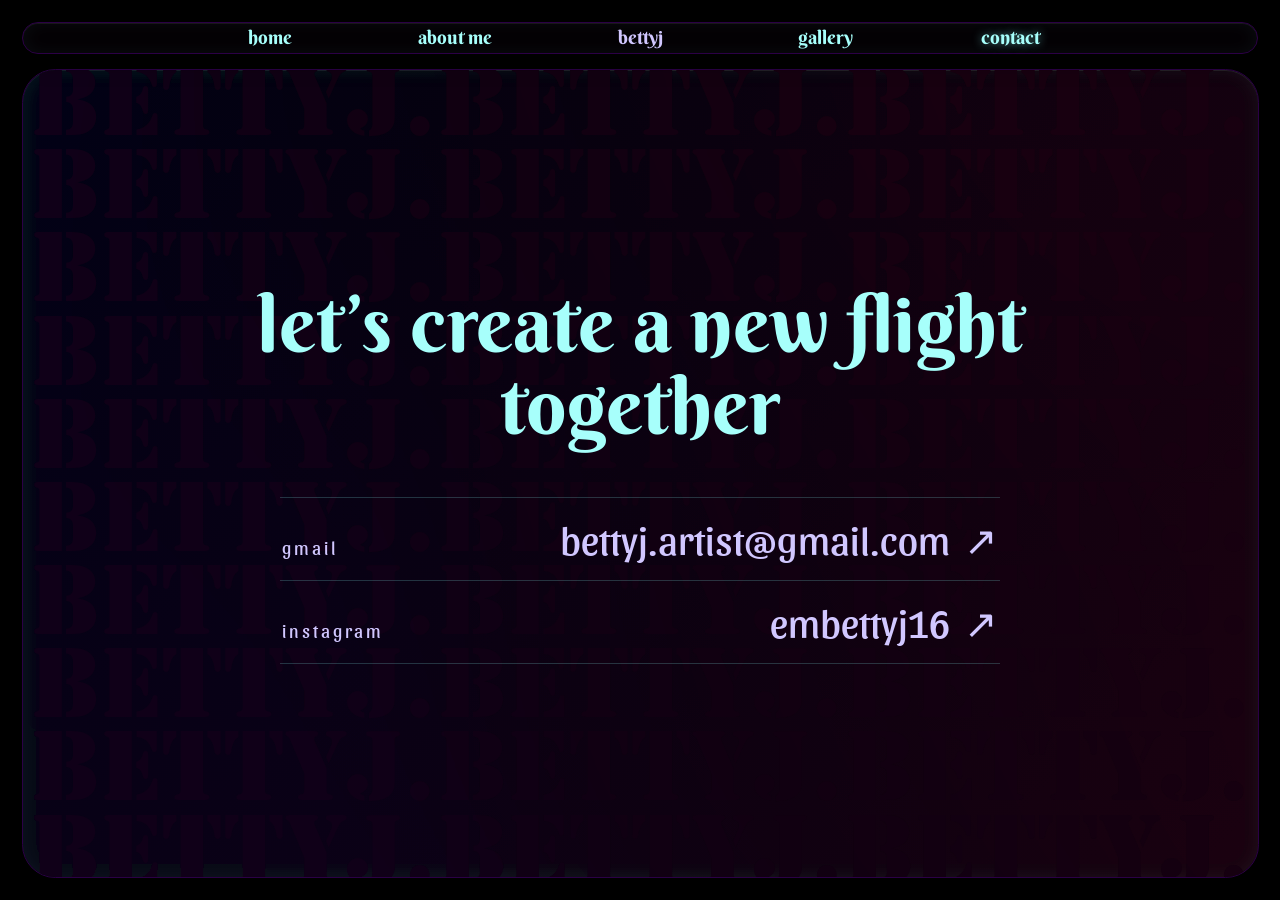
==== contact.html @ d73f295d "portfolio" ====
<!DOCTYPE html>
<html lang="en">
<head>
  <meta charset="UTF-8">
  <meta name="viewport" content="width=device-width, initial-scale=1.0, viewport-fit=cover">
  <title>contact — bettyj</title>
  <link rel="preconnect" href="https://fonts.googleapis.com">
  <link rel="preconnect" href="https://fonts.gstatic.com" crossorigin>
  <link href="https://fonts.googleapis.com/css2?family=Berkshire+Swash&family=Sansita&display=swap" rel="stylesheet">
  <link rel="stylesheet" href="style.css">
</head>
<body data-page="contact">
  <header class="navbar glass" data-glass="desktop">
    <a class="nav-logo" href="index.html" aria-label="bettyj - menu" aria-expanded="false">bettyj</a>
    <nav class="nav-links glass" data-glass="panel" aria-label="main">
      <a class="nav-link l-home" href="index.html">home</a>
      <a class="nav-link l-about" href="about.html">about me</a>
      <a class="nav-link l-gallery" href="gallery.html">gallery</a>
      <a class="nav-link l-contact is-active" href="contact.html" aria-current="page">contact</a>
    </nav>
  </header>

  <main class="frame glass" data-glass>
    <div class="wallpaper" aria-hidden="true"></div>
    <section class="contact-wrap">
      <h1 class="contact-title">let’s create a new flight together</h1>
      <div class="contact-rows">
        <a class="contact-row" href="https://mail.google.com/mail/?view=cm&fs=1&to=bettyj.artist@gmail.com" target="_blank" rel="noopener noreferrer">
          <span class="k">gmail</span>
          <span class="v">bettyj.artist@gmail.com<span class="arr">↗</span></span>
        </a>
        <a class="contact-row" href="https://www.instagram.com/embettyj16/" target="_blank" rel="noopener noreferrer">
          <span class="k">instagram</span>
          <span class="v">embettyj16<span class="arr">↗</span></span>
        </a>
      </div>
    </section>
  </main>

  <script src="script.js"></script>
</body>
</html>
---- style.css ----
/* =========================================================
   bettyj portfolio — one stylesheet for all 4 pages
   ========================================================= */

@font-face {
  font-family: "Stencil";
  src: url("assets/fonts/STENCIL.TTF") format("truetype");
  font-weight: normal;
  font-style: normal;
  font-display: swap;
}

.berkshire-swash-regular {
  font-family: "Berkshire Swash", serif;
  font-weight: 400;
  font-style: normal;
}

.sansita-regular {
  font-family: "Sansita", sans-serif;
  font-weight: 400;
  font-style: normal;
}

/* ---------------------------------------------------------
   DESIGN SYSTEM
   --------------------------------------------------------- */
:root {
  --c1: #8EFFF9;          /* font color 1 */
  --c2: #FF0000;          /* font color 2 */
  --stroke: #2B0046;
  --fill: #0D000D;
  --bg: #000000;
  --textbg: #0F000F;      /* wallpaper "BETTYJ." */
  --logo: #D1C7FF;        /* "bettyj" in nav */
  --ruler-color: #3a0a66;

  --swash: "Berkshire Swash", serif;
  --stencil: "Stencil", Impact, "Arial Black", sans-serif;
  --sansita: "Sansita", sans-serif;

  /* desktop: thin & clean margins */
  --m: clamp(14px, 1.7vw, 28px);
  --nav-h: clamp(28px, 2.5vw, 38px);
  --gap: clamp(10px, 1.2vw, 18px);
  --radius: clamp(18px, 2.6vw, 40px);
  --ft: calc(var(--m) + var(--nav-h) + var(--gap)); /* top of big frame */
}

@media (max-width: 600px) {
  :root {
    --m: 20px;            /* mobile: slightly thicker margins */
    --nav-h: 32px;
    --gap: 12px;
    --radius: 22px;
  }
}

/* A7FFFB = main text, D1C7FF = secondary on every page except the hero */
body:not([data-page="home"]) { --c1: #A7FFFB; }

*, *::before, *::after { box-sizing: border-box; }
* { margin: 0; padding: 0; }

html, body {
  min-height: 100%;
  background: var(--bg);
  color: var(--c1);
  font-family: var(--swash);
  font-weight: 400;
  -webkit-font-smoothing: antialiased;
}

body[data-page="home"],
body[data-page="gallery"],
body[data-page="contact"] {
  height: 100%;
  overflow: hidden;
}

body[data-page="about"] { overflow-x: hidden; }

a { color: inherit; text-decoration: none; }
h1, h2 { font-weight: 400; }

:focus-visible { outline: 2px solid var(--logo); outline-offset: 3px; }

/* ---------------------------------------------------------
   GLASS  (refraction 100 · depth 10 · dispersion 100)
   JS adds .refract + --glass on Chromium; other browsers
   keep the frosted fallback below.
   --------------------------------------------------------- */
.glass {
  background: rgba(13, 0, 13, 0.38);
  -webkit-backdrop-filter: blur(10px) saturate(1.5);
  backdrop-filter: blur(10px) saturate(1.5);
  box-shadow:
    inset 0 1px 0 rgba(255, 255, 255, 0.07),
    inset 0 0 18px rgba(142, 255, 249, 0.05),
    0 6px 24px rgba(0, 0, 0, 0.35);
}

.glass.refract {
  backdrop-filter: blur(3px) var(--glass) saturate(1.4);
}

/* ---------------------------------------------------------
   NAV BAR
   --------------------------------------------------------- */
.navbar {
  position: fixed;
  z-index: 300;
  top: var(--m);
  left: var(--m);
  right: var(--m);
  height: var(--nav-h);
  border-radius: 999px;
  border: 1px solid var(--stroke);
}

.nav-links { display: contents; }

.nav-link,
.nav-logo {
  position: absolute;
  top: 50%;
  transform: translate(-50%, -52%);
  font-size: clamp(13px, 1.5vw, 22px);
  line-height: 1;
  white-space: nowrap;
  color: var(--c1);
  transition: opacity .3s ease, transform .3s ease, text-shadow .25s ease;
}

.nav-logo { color: var(--logo); left: 50%; background: none; border: 0; font-family: var(--swash); }
.nav-link:hover,
.nav-link:focus-visible {
  opacity: .7;
  transform: translate(-50%, calc(-52% - 2px));
}
.nav-link.is-active { text-shadow: 0 0 10px rgba(142, 255, 249, .6); }

/* 5 items, equal 15% steps -> evenly spaced; logo sits at 50% */
.l-home    { left: 20%; }
.l-about   { left: 35%; }
.l-gallery { left: 65%; }
.l-contact { left: 80%; }

/* mobile: only the "bettyj" logo, tap to open a vertical menu */
@media (max-width: 600px) {
  .navbar {
    right: auto;
    height: auto;
    min-height: var(--nav-h);
    border: 0;
    border-radius: 0;
    background: none;
    box-shadow: none;
    -webkit-backdrop-filter: none;
    backdrop-filter: none !important;
  }

  .nav-logo {
    position: relative;
    left: auto;
    top: auto;
    transform: none;
    display: block;
    font-size: 26px;
    line-height: var(--nav-h);
    padding: 0;
    cursor: pointer;
  }

  .nav-links {
    display: none;
    position: absolute;
    left: 0;
    top: calc(100% + 6px);
    flex-direction: column;
    gap: 14px;
    min-width: 168px;
    padding: 18px 22px;
    border-radius: 22px;
    border: 1px solid var(--stroke);
  }

  .navbar.open .nav-links { display: flex; }

  .nav-link {
    position: relative;
    align-self: flex-start;
    transform: none;
    font-size: 20px;
  }

  .nav-link:hover,
  .nav-link:focus-visible { transform: translateY(-2px); }
}

/* ---------------------------------------------------------
   BIG FRAME
   --------------------------------------------------------- */
.frame {
  position: fixed;
  z-index: 1;
  left: var(--m);
  right: var(--m);
  top: var(--ft);
  bottom: var(--m);
  border-radius: var(--radius);
  border: 1px solid var(--stroke);
  overflow: hidden;
  container-type: size;
  background: linear-gradient(135deg, rgba(0, 0, 14, .88), rgba(20, 0, 16, .88));
}

/* image19.png sits above the wallpaper, below all content */
.frame::after {
  content: "";
  position: absolute;
  inset: 0;
  z-index: 1;
  pointer-events: none;
  background: url("assets/images/image19.png") center / cover no-repeat;
  mix-blend-mode: color-dodge;
  opacity: .15;
}

/* wallpaper: BETTYJ. fitted by JS so every word is whole */
.wallpaper {
  position: absolute;
  inset: 0;
  overflow: hidden;
  pointer-events: none;
  font-family: var(--stencil);
  color: var(--textbg);
  user-select: none;
}

.wp-row {
  display: block;
  white-space: nowrap;
  text-align: center;
  height: var(--rowh, 100px);
  line-height: var(--rowh, 100px);
  font-size: var(--fs, 100px);
}

/* ---------------------------------------------------------
   HERO
   --------------------------------------------------------- */
.hero-text {
  position: absolute;
  z-index: 4;
  margin: 0;
  line-height: 1;
  white-space: nowrap;
  color: var(--c1);
  font-weight: 400;
  transform: translateY(-50%);
  pointer-events: none;
  user-select: none;
}

.hero-welcome   { left: 10.6%; top: 14.6%; font-size: min(2.9cqw, 4.4cqh); }
.hero-name      { left: 10.8%; top: 24.6%; font-size: min(7.4cqw, 11.2cqh); }
.hero-portfolio { right: 6.9%; top: 35.6%; font-size: min(7.4cqw, 11.2cqh); }

.bag {
  position: absolute;
  z-index: 2;
  left: 50%;
  top: 50.4%;
  transform: translate(-50%, -50%);
  width: min(38cqw, calc(82cqh * 0.7078));
  aspect-ratio: 470 / 664;
  container-type: inline-size;
  pointer-events: none;
}

.bag-ui { z-index: 6; }

.bag-img {
  display: block;
  width: 100%;
  height: 100%;
  object-fit: contain;
}

/* 3 red scan frames: sized in % of the bag so they always follow it */
.scan {
  position: absolute;
  z-index: 3;
  border: max(1.5px, .5cqw) solid var(--c2);
  pointer-events: auto;
  transition: background .25s ease, box-shadow .25s ease;
}

.scan:hover {
  background: rgba(255, 0, 0, .12);
  box-shadow: 0 0 14px rgba(255, 0, 0, .55);
}

.scan-gallery { left: 9.1%;  top: 67.5%; width: 57.2%; height: 29.2%; }
.scan-contact { left: 40.4%; top: 75.2%; width: 57.2%; height: 22.3%; z-index: 4; }
.scan-about   { left: 67.7%; top: 64.3%; width: 20.4%; height: 12.3%; }

.scan-label {
  position: absolute;
  z-index: 6;
  white-space: nowrap;
  font-size: 8cqw;
  line-height: 1;
  color: var(--c2);
  transform: translateY(-50%);
  pointer-events: auto;
  transition: text-shadow .25s ease;
}

.scan-label:hover { text-shadow: 0 0 12px rgba(255, 0, 0, .8); }

.label-about   { left: 131.1%; top: 71.5%; }
.label-gallery { left: -26%;   top: 81.2%; transform: translate(-100%, -50%); }
.label-contact { left: 140.2%; top: 93.5%; }

.scan-lines {
  position: absolute;
  inset: 0;
  width: 100%;
  height: 100%;
  overflow: visible;
  z-index: 2;
  pointer-events: none;
}

.scan-lines line {
  stroke: var(--c2);
  stroke-width: 1;
  stroke-dasharray: 2 3;
  vector-effect: non-scaling-stroke;
}

/* hero rulers (base code supplied by user, colour changed) */
.ruler-horizontal {
  position: absolute;
  top: 50%;
  left: 0;
  width: 100%;
  height: 17px;
  transform: translateY(-50%);
  pointer-events: none;
  z-index: 3;
  background: linear-gradient(to bottom, transparent calc(50% - 0.5px), var(--ruler-color) calc(50% - 0.5px), var(--ruler-color) calc(50% + 0.5px), transparent calc(50% + 0.5px));
}

.ruler-horizontal::after {
  content: "";
  position: absolute;
  left: 50%;
  top: 0;
  width: 50%;
  height: 100%;
  background-image:
    repeating-linear-gradient(90deg, var(--ruler-color) 0 1px, transparent 1px 20px),
    repeating-linear-gradient(90deg, var(--ruler-color) 0 1px, transparent 1px 40px);
  background-size: 100% 8px, 100% 16px;
  background-position: left center, left center;
  background-repeat: no-repeat;
}

.ruler-horizontal::before {
  content: "";
  position: absolute;
  right: 50%;
  top: 0;
  width: 50%;
  height: 100%;
  background-image:
    repeating-linear-gradient(-90deg, var(--ruler-color) 0 1px, transparent 1px 20px),
    repeating-linear-gradient(-90deg, var(--ruler-color) 0 1px, transparent 1px 40px);
  background-size: 100% 8px, 100% 16px;
  background-position: right center, right center;
  background-repeat: no-repeat;
}

.ruler-vertical {
  position: absolute;
  left: 50%;
  top: 0;
  width: 17px;
  height: 100%;
  transform: translateX(-50%);
  pointer-events: none;
  z-index: 3;
  background: linear-gradient(to right, transparent calc(50% - 0.5px), var(--ruler-color) calc(50% - 0.5px), var(--ruler-color) calc(50% + 0.5px), transparent calc(50% + 0.5px));
}

.ruler-vertical::after {
  content: "";
  position: absolute;
  top: 50%;
  left: 0;
  width: 100%;
  height: 50%;
  background-image:
    repeating-linear-gradient(180deg, var(--ruler-color) 0 1px, transparent 1px 20px),
    repeating-linear-gradient(180deg, var(--ruler-color) 0 1px, transparent 1px 40px);
  background-size: 8px 100%, 16px 100%;
  background-position: center top, center top;
  background-repeat: no-repeat;
}

.ruler-vertical::before {
  content: "";
  position: absolute;
  bottom: 50%;
  left: 0;
  width: 100%;
  height: 50%;
  background-image:
    repeating-linear-gradient(0deg, var(--ruler-color) 0 1px, transparent 1px 20px),
    repeating-linear-gradient(0deg, var(--ruler-color) 0 1px, transparent 1px 40px);
  background-size: 8px 100%, 16px 100%;
  background-position: center bottom, center bottom;
  background-repeat: no-repeat;
}

@media (max-width: 600px) {
  .ruler-horizontal,
  .ruler-vertical { opacity: 0.5; }
}

/* portrait screens: stack the headline, bag sits lower */
@media (max-aspect-ratio: 1/1) {
  .hero-welcome   { left: 9%;  top: 8.5%;  font-size: min(6.6cqw, 3.6cqh); }
  .hero-name      { left: 8.6%; top: 14.5%; font-size: min(17cqw, 9cqh); }
  .hero-portfolio { right: 8%; top: 23.5%; font-size: min(17cqw, 9cqh); }

  .bag {
    top: 62.5%;
    width: min(58cqw, calc(58cqh * 0.7078));
  }

  .scan-lines { display: none; }
  .scan-label { font-size: 7.2cqw; }
  .label-about   { left: 104%; top: 71.5%; }
  .label-gallery { left: -4%;  top: 81.2%; transform: translate(-100%, -50%); }
  .label-contact { left: 104%; top: 93.5%; }
}

/* ---------------------------------------------------------
   CURSOR  (glass circle, stroke #8EFFF9)
   --------------------------------------------------------- */
.cursor {
  position: fixed;
  left: 0;
  top: 0;
  z-index: 9999;
  pointer-events: none;
  opacity: 0;
  will-change: transform;
  contain: layout style;
}

.cursor.on { opacity: 1; }

.cursor-ring {
  width: 34px;
  height: 34px;
  margin: -17px 0 0 -17px;
  border-radius: 50%;
  border: 1px solid var(--logo);
  background: radial-gradient(circle at 32% 30%, rgba(255, 255, 255, .10), rgba(255, 255, 255, 0) 60%);
  /* light from the top-left (-45deg), crystal clear (frost 0) */
  box-shadow: inset 2px 2px 5px rgba(255, 255, 255, .55), inset -1px -2px 4px rgba(167, 255, 251, .28), 0 0 10px rgba(209, 199, 255, .12);
  -webkit-backdrop-filter: saturate(1.25) brightness(1.05);
  backdrop-filter: saturate(1.25) brightness(1.05);
  transition: transform .3s cubic-bezier(.2, .9, .3, 1.2);
}

.cursor-ring.refract { backdrop-filter: var(--glass) saturate(1.3) brightness(1.06); }
.cursor.hover .cursor-ring { transform: scale(2); }

@media (hover: hover) and (pointer: fine) {
  html, body, a, button, .clickable { cursor: none; }
}

@media (hover: none), (pointer: coarse) {
  .cursor { display: none; }
}

/* ---------------------------------------------------------
   ABOUT ME
   --------------------------------------------------------- */
.about-scroll { height: 640vh; }

.roller {
  position: fixed;
  z-index: 2;
  top: 0;
  left: 50%;
  width: 56.5vw;
  height: 100vh;
  height: 100dvh;
  transform: translateX(-50%);
  pointer-events: none;
}

.roller img {
  display: block;
  width: 100%;
  height: 100%;
  object-fit: cover;
  object-position: center;
}

.band {
  position: fixed;
  z-index: 3;
  left: var(--m);
  right: var(--m);
  top: calc(var(--ft) + (100dvh - var(--ft) - var(--m)) * 0.205);
  height: calc((100dvh - var(--ft) - var(--m)) * 0.61);
  border: 1px solid var(--c2);
  border-radius: var(--radius);
  background: rgba(2, 0, 9, .86);
  box-shadow: inset 0 0 22px rgba(255, 0, 0, .12);
  pointer-events: none;
}

.stage { position: fixed; inset: 0; z-index: 4; pointer-events: none; overflow: hidden; }

.tray {
  position: absolute;
  top: 0;
  left: 50%;
  visibility: hidden;
  will-change: transform;
}

.tray img { display: block; width: 100%; height: auto; }
.tray .t-in { position: absolute; left: 0; top: 0; }

.tx {
  position: absolute;
  z-index: 5;
  opacity: 0;
  will-change: opacity, transform;
  pointer-events: none;
}

.tx-title {
  left: var(--m);
  width: calc((100vw - 56.5vw) / 2 - var(--m));
  top: calc(var(--ft) + (100dvh - var(--ft) - var(--m)) * 0.51);
  text-align: center;
  font-size: clamp(22px, 2.8vw, 46px);
  line-height: 1.12;
  color: var(--c1);
  padding: 0 .6vw;
}

.tx-body {
  left: calc(50vw + 28.25vw + 1.1vw);
  right: calc(var(--m) + 1vw);
  top: calc(var(--ft) + (100dvh - var(--ft) - var(--m)) * 0.51);
  font-family: var(--sansita);
  font-size: clamp(13px, 1.667vw, 24px);   /* 24px at 1440 */
  line-height: 1.2;
  color: var(--logo);
}

.tx-body p + p { margin-top: .5em; }

/* vertical centring of whole text blocks inside the band */
.tx-title, .tx-body { translate: 0 -50%; }

.scroll-hint {
  position: fixed;
  z-index: 6;
  left: 50%;
  bottom: calc(var(--m) + 18px);
  transform: translateX(-50%);
  font-size: 15px;
  color: var(--c1);
  opacity: .7;
  pointer-events: none;
  transition: opacity .4s ease;
}

@media (max-aspect-ratio: 1/1), (max-width: 700px) {
  :root {
    --bh: 33dvh;                                                       /* red frame = about 1/3 of the screen */
    --bt: calc(50dvh + (var(--ft) - var(--m)) / 2 - var(--bh) / 2);    /* centred in the big frame */
  }

  /* roller: whole image, never cropped, fitted to the phone screen */
  .roller {
    left: 0;
    right: 0;
    margin-inline: auto;
    transform: none;
    width: fit-content;
    max-width: 94vw;
  }

  .roller img {
    width: auto;
    max-width: 94vw;
    height: 100%;
    object-fit: contain;
  }

  .band { top: var(--bt); height: var(--bh); }

  .tx-title,
  .tx-body {
    width: fit-content;
    margin-inline: auto;
    padding: 6px 14px;
    border-radius: 14px;
    background: rgba(0, 0, 0, .55);
    -webkit-backdrop-filter: blur(6px);
    backdrop-filter: blur(6px);
    translate: 0 0;
    text-align: center;
  }

  .tx-title {
    left: var(--m);
    right: var(--m);
    top: auto;
    bottom: calc(100dvh - var(--bt) + 10px);
    font-size: clamp(20px, 6vw, 30px);
  }

  .tx-body {
    left: calc(var(--m) + 8px);
    right: calc(var(--m) + 8px);
    top: calc(var(--bt) + var(--bh) + 10px);
    font-size: clamp(11px, 3vw, 14px);
    width: min(310px, calc(100vw - 2 * (var(--m) + 8px)));   /* the 3 text blocks share almost the same width */
  }
}

/* ---------------------------------------------------------
   GALLERY
   --------------------------------------------------------- */
.g-scroll {
  position: absolute;
  inset: 0;
  z-index: 3;
  overflow-y: auto;
  overflow-x: hidden;
  padding: clamp(18px, 3vw, 46px);
  scrollbar-width: none;
}

.g-scroll::-webkit-scrollbar { display: none; }

.g-head {
  display: flex;
  justify-content: space-between;
  align-items: baseline;
  padding-bottom: 12px;
  margin-bottom: clamp(18px, 3vw, 40px);
  border-bottom: 1px dashed var(--stroke);
  font-family: var(--swash);
  font-size: clamp(18px, 2vw, 30px);
  line-height: 1;
}

.g-head .g-h1 { color: var(--c1); }
.g-head .g-h2 { color: var(--logo); }

.g-cols { display: flex; align-items: flex-start; gap: clamp(16px, 2.4vw, 40px); }
.g-col  { flex: 1 1 0; min-width: 0; display: flex; flex-direction: column; gap: clamp(16px, 2.4vw, 40px); }

.g-card {
  position: relative;
  display: block;
  color: var(--c1);
  padding-bottom: 3.4em;       /* room for the caption that appears on hover */
}

.g-card .art {
  position: relative;
  overflow: hidden;
  border: 1px solid var(--stroke);
  border-radius: 14px;
  background: #0a000a;
}

.g-card img {
  display: block;
  width: 100%;
  height: auto;
  transition: transform .6s cubic-bezier(.2, .7, .2, 1);
}

.g-card:hover img,
.g-card:focus-visible img { transform: scale(1.04); }


.g-card:hover .g-scan,
.g-card:focus-visible .g-scan { opacity: 1; inset: 16px; }

.g-cap {
  position: absolute;
  left: 2px;
  right: 2px;
  top: 100%;
  margin-top: -3em;
  opacity: 0;
  transform: translateY(-5px);
  transition: opacity .3s ease, transform .3s ease;
  pointer-events: none;
}

.g-card:hover .g-cap,
.g-card:focus-visible .g-cap { opacity: 1; transform: none; }

.g-title { display: block; font-size: clamp(16px, 1.6vw, 24px); line-height: 1.1; color: var(--c1); }
.g-year  { display: block; margin-top: .35em; font-family: var(--sansita); font-size: clamp(12px, 1.05vw, 15px); letter-spacing: .12em; color: var(--logo); }

@media (hover: none) {
  .g-cap { opacity: 1; transform: none; }
}

.art.missing { aspect-ratio: 4 / 3; display: grid; place-items: center; }
.art.missing img { display: none; }
.art.missing::before {
  content: attr(data-alt);
  padding: 12px;
  text-align: center;
  font-family: var(--sansita);
  font-size: 13px;
  letter-spacing: .06em;
  color: rgba(142, 255, 249, .45);
}

/* ---- project overlay (floats above a blurred gallery) ---- */
.overlay {
  position: fixed;
  inset: 0;
  z-index: 250;
  visibility: hidden;
  pointer-events: none;
}

.overlay.open { visibility: visible; pointer-events: auto; }

.ov-dim {
  position: absolute;
  inset: 0;
  background: rgba(0, 0, 0, .5);
  -webkit-backdrop-filter: blur(10px);
  backdrop-filter: blur(10px);
  opacity: 0;
  transition: opacity .35s ease;
}

.overlay.open .ov-dim { opacity: 1; }

.ov-panel {
  position: absolute;
  top: calc(var(--ft) + 18px);
  left: max(calc(var(--m) + 14px), 7vw);
  right: max(calc(var(--m) + 14px), 7vw);
  bottom: calc(var(--m) + 18px);
  border: 1px solid var(--stroke);
  border-radius: calc(var(--radius) - 6px);
  background: rgba(13, 0, 13, .88);
  -webkit-backdrop-filter: blur(6px);
  backdrop-filter: blur(6px);
  box-shadow: 0 20px 80px rgba(0, 0, 0, .7), inset 0 0 40px rgba(142, 255, 249, .03);
  overflow: hidden;
  opacity: 0;
  transform: translateY(24px) scale(.985);
  transition: opacity .35s ease, transform .35s cubic-bezier(.2, .8, .2, 1);
}

.overlay.open .ov-panel { opacity: 1; transform: none; }

.ov-scroll { position: absolute; inset: 0; overflow-y: auto; overflow-x: hidden; scrollbar-width: thin; scrollbar-color: var(--stroke) transparent; }

.ov-close {
  position: absolute;
  z-index: 5;
  top: 12px;
  right: 14px;
  width: 38px;
  height: 38px;
  border-radius: 50%;
  border: 1px solid var(--c1);
  background: rgba(0, 0, 0, .6);
  color: var(--c1);
  font-family: var(--sansita);
  font-size: 15px;
  line-height: 1;
  transition: background .25s ease;
}

.ov-close:hover { background: rgba(142, 255, 249, .16); }

.proj {
  max-width: 1200px;
  margin: 0 auto;
  padding: clamp(26px, 4vw, 56px) clamp(16px, 3vw, 48px) 56px;
  font-family: var(--sansita);
  color: var(--c1);
}

.proj-title {
  font-family: var(--swash);
  font-weight: 400;
  text-align: center;
  font-size: clamp(2rem, 5vw, 4.2rem);
  line-height: 1.05;
  color: var(--c1);
}

.proj-year {
  font-family: var(--sansita);
  text-align: center;
  margin: .6rem 0 1.6rem;
  font-size: clamp(.8rem, 1.3vw, 1.2rem);
  letter-spacing: .24em;
  color: var(--logo);
}

.proj-media img,
.proj-media iframe,
.proj-sub img,
.proj-sub iframe { display: block; width: 100%; height: auto; }

.proj iframe { aspect-ratio: 16 / 9; border: 0; border-radius: 10px; background: #000; }

.proj-info { margin-top: 2rem; }

.proj-grid {
  display: grid;
  grid-template-columns: 1fr 1.2fr 1fr;
  gap: 2rem;
  margin-bottom: 2.2rem;
}

.info-heading {
  font-family: var(--swash);
  font-weight: 400;
  font-size: clamp(1.05rem, 1.7vw, 1.5rem);
  letter-spacing: .02em;
  color: var(--c1);
  margin: 0 0 .6rem;
}

.info-content,
.info-list,
.description-text p {
  letter-spacing: .04em;
  color: var(--logo);
}

.info-content, .info-list { font-size: clamp(.9rem, 1.4vw, 1.25rem); line-height: 1.35; }
.info-list { padding-left: 1.4rem; }
.info-list li::marker { color: var(--c1); }
.info-content { margin: 0; }
.info-list.plain { list-style: none; padding-left: 0; }

.description-text p { font-size: clamp(.82rem, 1.2vw, 1.1rem); line-height: 1.45; margin: 0 0 1rem; }
.description-text a { text-decoration: underline; text-underline-offset: 4px; transition: color .2s ease, text-shadow .2s ease; }
.description-text a:hover { color: var(--logo); text-shadow: 0 0 12px rgba(209, 199, 255, .7); }

.proj { --pg: 1rem; }
.proj-sub { margin-top: 2.2rem; display: flex; flex-direction: column; gap: var(--pg); }
.proj-sub figure { margin: 0; }
.proj-row { display: flex; align-items: stretch; gap: var(--pg); }
/* justified row: JS sets flex-grow = image ratio, so both images end up the same height and fill the row */
.proj-row > figure { flex: 1 1 0; min-width: 0; }
.proj-row img { width: 100%; height: auto; }
.proj-top { display: flex; gap: var(--pg); align-items: stretch; }
.proj-top > figure:first-child { flex: 1.25 1 0; min-width: 0; }
.proj-top > figure:first-child { display: flex; }
.proj-top .stack { flex: 1 1 0; min-width: 0; display: flex; flex-direction: column; gap: var(--pg); }
.proj-top .stack figure { flex: 1 1 auto; min-height: 0; display: flex; }
.proj-top img { width: 100%; height: 100%; object-fit: cover; }

.proj-nav {
  display: flex;
  justify-content: space-between;
  gap: 1rem;
  margin-top: 3.4rem;
}

.proj-nav button {
  background: none;
  border: 0;
  font-family: var(--swash);
  font-size: clamp(.95rem, 1.5vw, 1.35rem);
  letter-spacing: .06em;
  color: var(--c1);
  padding: .5rem 0;
  transition: opacity .3s ease, transform .3s ease;
}

.proj-nav button:hover { opacity: .7; transform: translateY(-2px); }
.proj-nav .next { text-align: right; }

@media (max-width: 768px) {
  .proj-grid { grid-template-columns: 1fr; gap: 1.2rem; }
  .proj { --pg: .8rem; }
  .ov-panel { top: calc(var(--ft) + 8px); left: calc(var(--m) + 6px); right: calc(var(--m) + 6px); bottom: calc(var(--m) + 8px); }
}

/* ---------------------------------------------------------
   CONTACT
   --------------------------------------------------------- */
.contact-wrap {
  position: absolute;
  z-index: 3;
  inset: 0;
  display: flex;
  flex-direction: column;
  align-items: center;
  justify-content: center;
  padding: 6cqh 8cqw;
  gap: min(7cqh, 4cqw);
}

.contact-title {
  max-width: 14em;
  text-align: center;
  font-weight: 400;
  line-height: 1.04;
  font-size: min(6.4cqw, 11cqh);
  color: var(--c1);
}

.contact-rows {
  width: min(720px, 100%);
  border-top: 1px solid rgba(142, 255, 249, .2);
}

.contact-row {
  display: flex;
  justify-content: space-between;
  align-items: baseline;
  gap: 1.5rem;
  padding: clamp(14px, 2.4cqh, 24px) 2px;
  border-bottom: 1px solid rgba(142, 255, 249, .2);
  position: relative;
  font-family: var(--sansita);
  color: var(--logo);
  transition: padding .25s ease;
}

.contact-row .k {
  font-family: var(--sansita);
  font-size: clamp(13px, 1.5cqw, 18px);
  letter-spacing: .16em;
  color: var(--logo);
  flex: 0 0 auto;
}

.contact-row .v {
  font-size: min(3.2cqw, 6cqh);
  line-height: 1.1;
  text-align: right;
  overflow-wrap: anywhere;
}

.contact-row .arr { display: inline-block; margin-left: .35em; transition: transform .25s ease; }
.contact-row:hover,
.contact-row:focus-visible { padding-left: 12px; padding-right: 12px; }
.contact-row:hover .arr { transform: translate(3px, -3px); }

@media (max-width: 600px) {
  .contact-wrap { padding: 6cqh 6cqw; gap: 6cqh; }
  .contact-title { font-size: min(12cqw, 8cqh); }
  .contact-row { flex-direction: column; align-items: flex-start; gap: .4rem; }
  .contact-row .v { text-align: left; font-size: min(6.4cqw, 4.4cqh); }
}

@media (prefers-reduced-motion: reduce) {
  *, *::before, *::after { transition-duration: .01ms !important; animation-duration: .01ms !important; }
}

@media (max-width: 600px) { .proj { --pg: .5rem; } }
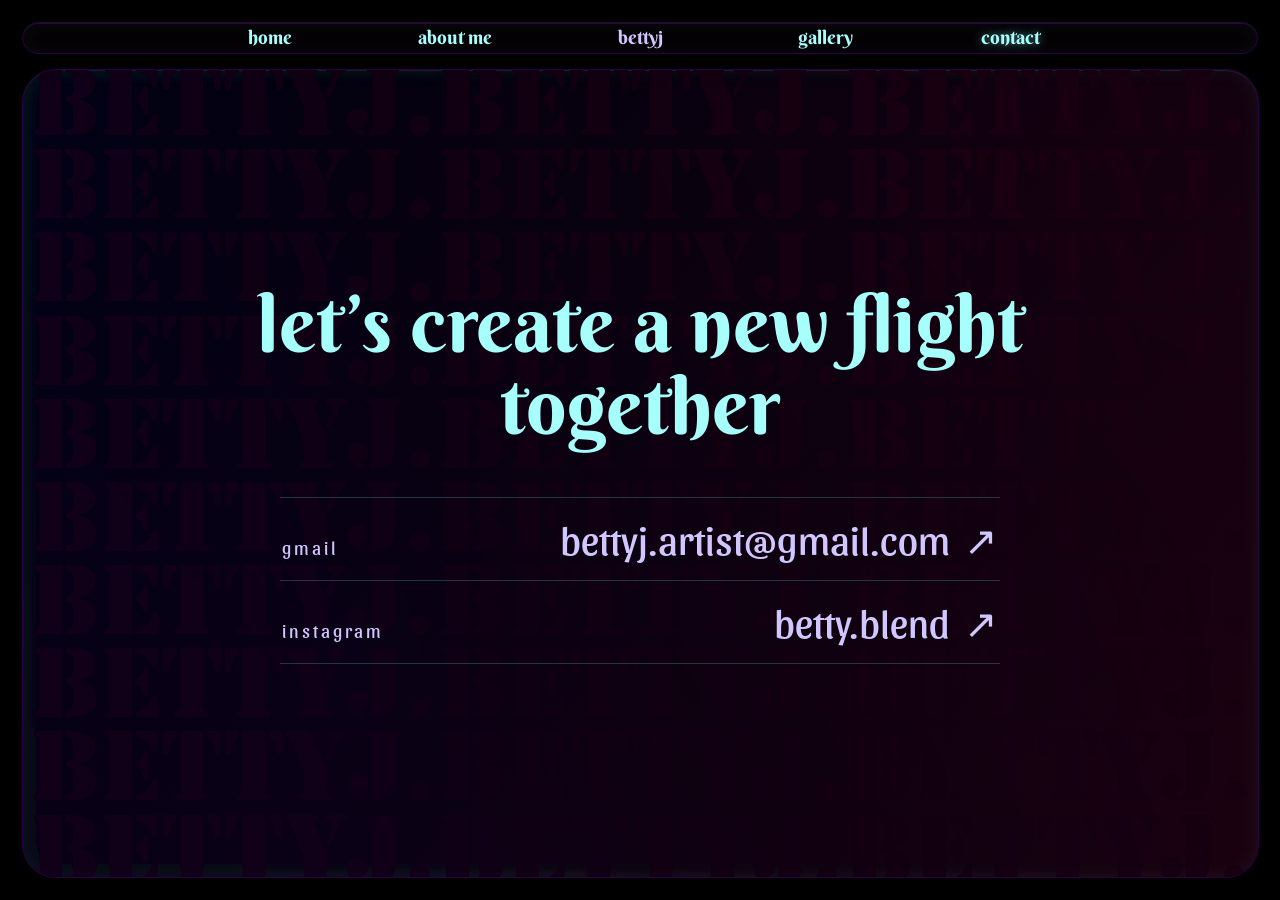
==== commit fcc40e14: "Update contact.html" ====
--- a/contact.html
+++ b/contact.html
@@ -29,9 +29,9 @@
           <span class="k">gmail</span>
           <span class="v">bettyj.artist@gmail.com<span class="arr">↗</span></span>
         </a>
-        <a class="contact-row" href="https://www.instagram.com/embettyj16/" target="_blank" rel="noopener noreferrer">
+        <a class="contact-row" href="https://www.instagram.com/bettyj.blend/" target="_blank" rel="noopener noreferrer">
           <span class="k">instagram</span>
-          <span class="v">embettyj16<span class="arr">↗</span></span>
+          <span class="v">betty.blend<span class="arr">↗</span></span>
         </a>
       </div>
     </section>
